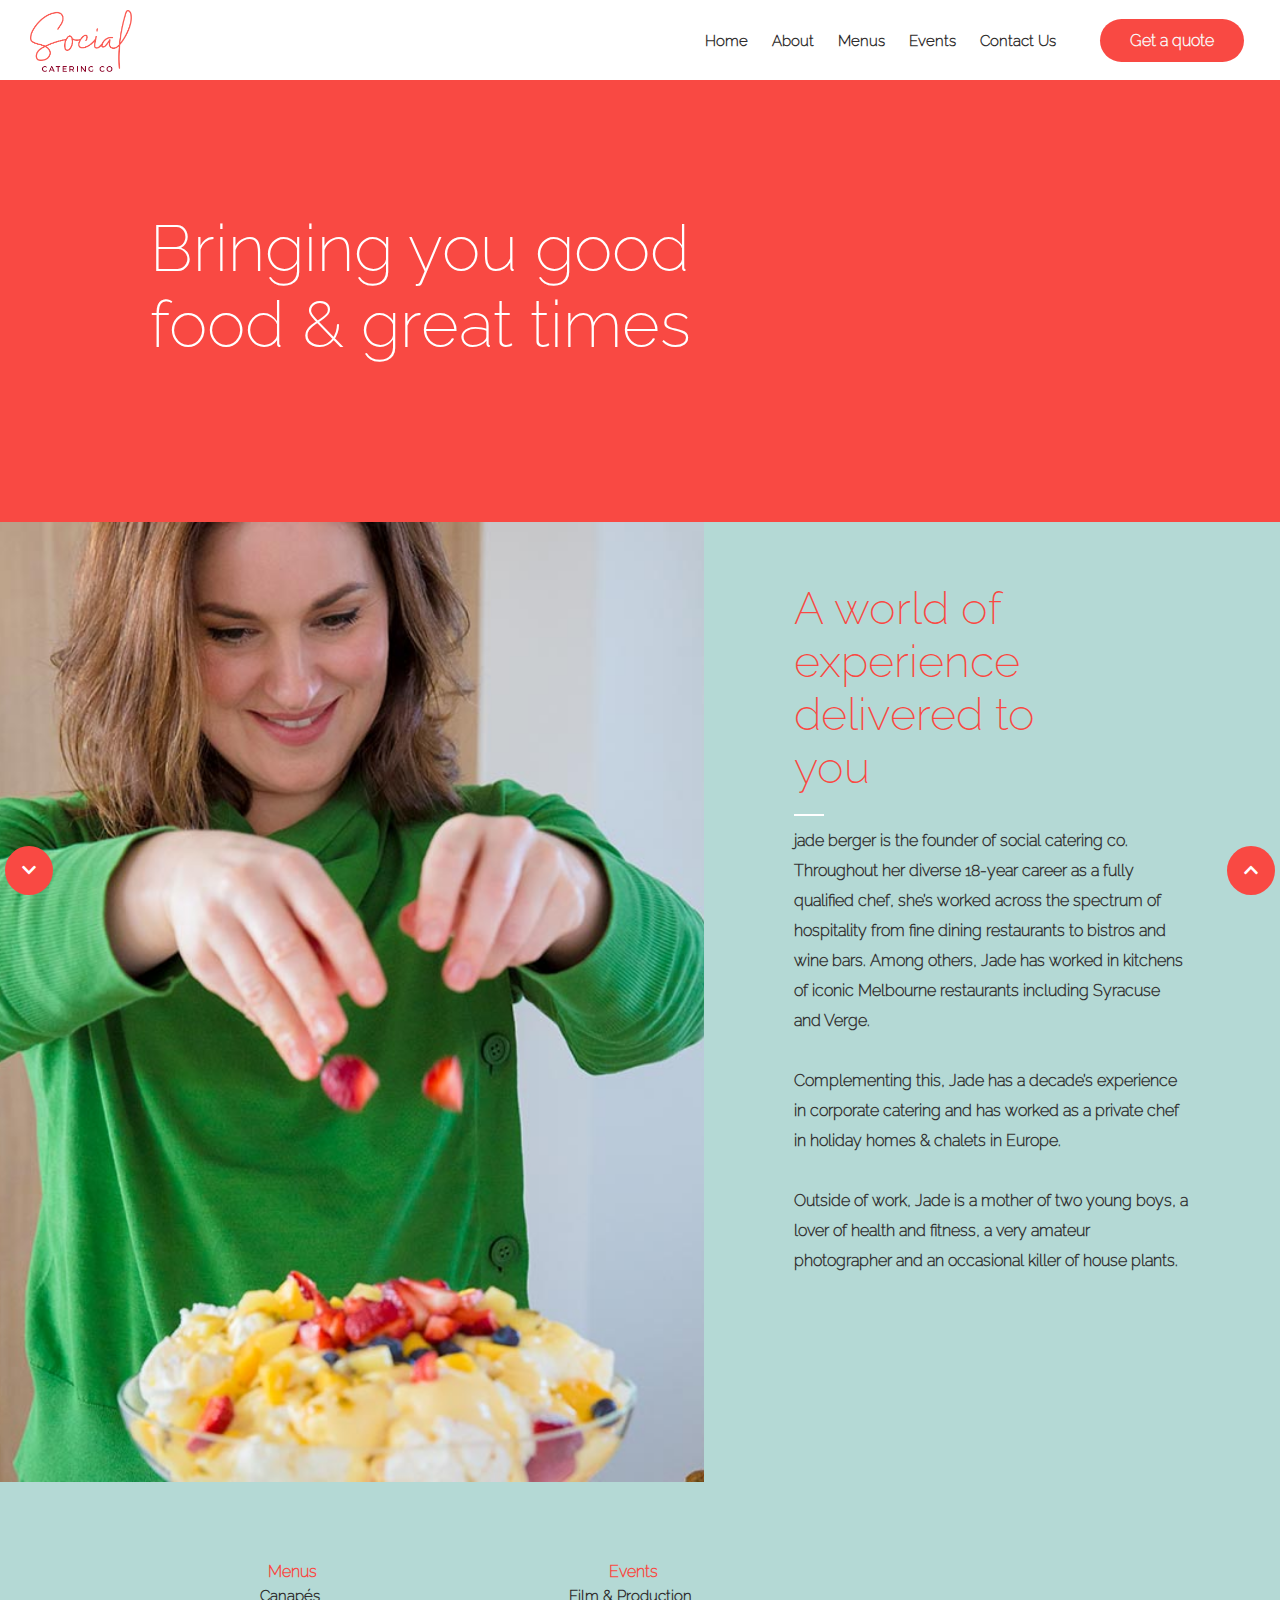
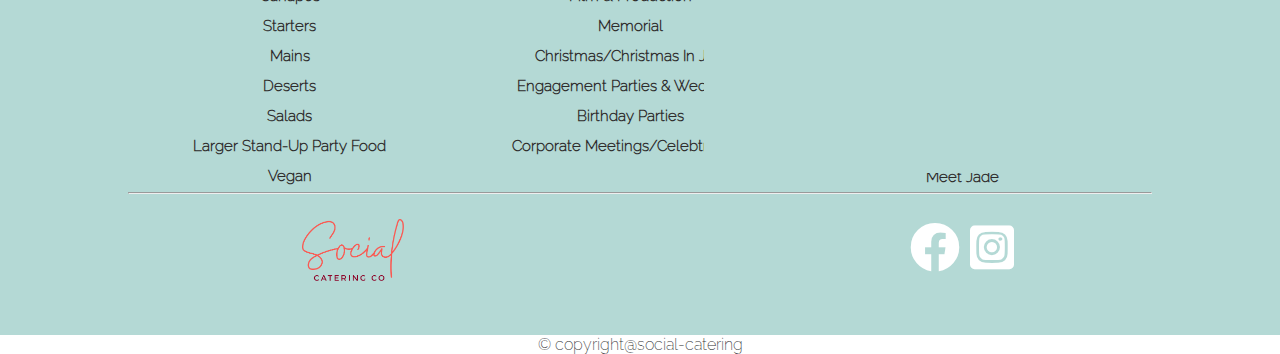
==== about.html @ 8fc6dffb "first-commit" ====
<!DOCTYPE html>
<html lang="en">
    <head>
        <meta charset="UTF-8">
        <title>About Chef</title>
        <script src='https://www.google.com/recaptcha/api.js'></script>
        <link rel="stylesheet" href="assets/css/all.min.css">
        <link rel="stylesheet" href="assets/css/about.min.css">
    </head>
    <body>
        <div class="home-header" id="home">
            <div class="navbar">
                <div class="container">
                <div class="logo">
                    <img class="logo-img" src="/assets/img/logo.png" alt="logo">
                </div>
                <div class="nav">
                    <ul class="list">
                        <li class="list-item"><a class="list-link" href="index.html" target="_blank">home</a></li>
                        <li class="list-item"><a class="list-link" href="about.html" target="_blank">about</a></li>
                        <li class="list-item"><a class="list-link" href="menus.html" target="_blank">menus</a></li>
                        <li class="list-item"><a class="list-link" href="event.html" target="_blank">events</a></li>
                        <li class="list-item"><a class="list-link" href="quate.html" target="_blank">contact us</a></li>
                        <li class="list-item"><a class="button-link" href="quate.html" target="_blank"><span class="capital">get</span> a quote</a></li>
                    </ul>               
                </div>   
            </div>
             <!-- <div class="head-button">
                <a class="button-link" href="#">get a quote</a>
            </div> -->
      
        </div>
        <div class="header">
            <h1 class="header-title"><span class="capital">bringing</span> you good food & great times</h1>
        </div>
        <div class="chef" id="about">
            <div class="chef-pic">
                <img class="chef-img" src="assets/img/jade-pavelova.jpg" alt="chef picture">
                <!--<div class="overlay">
                    <div class="overlay-content">
                    <h2 class="overlay-head">i'm jade</h2>
                </div>
            </div>-->
                
            </div>
            
            <div class="chef-info">
                <div class="container">
                <h2 class="title">
                   <span class="capital"> a </span>world of experience delivered to you
                </h2>
                <div class="line"></div>
                <p class="description">jade berger is the founder of social catering co. Throughout her diverse 18-year career as a fully qualified chef, she’s worked across the spectrum of hospitality from fine dining restaurants to bistros and wine bars. Among others, Jade has worked in kitchens of iconic Melbourne restaurants including Syracuse and Verge. <br><br>

                    Complementing this, Jade has a decade’s experience in corporate catering and has worked as a private chef in holiday homes & chalets in Europe. <br><br>
                    
                    Outside of work, Jade is a mother of two young boys, a lover of health and fitness, a very amateur photographer and an occasional killer of house plants. <br></p>
            
                </div>
            </div>
        </div>
       
        <div class="creator-info">
            <div class="container">
            <div class="creator-info-item">
                <h4 class="title">menus</h4>
                <ul class="list">
                    <li class="list-item"><a href="#" class="list-link">canapés</a></li>
                    <li class="list-item"><a href="#" class="list-link">starters</a></li>
                    <li class="list-item"><a href="#" class="list-link">mains</a></li>
                    <li class="list-item"><a href="#" class="list-link">deserts</a></li>
                    <li class="list-item"><a href="#" class="list-link">salads</a></li>
                    <li class="list-item"><a href="#" class="list-link">larger stand-up party food</a></li>
                    <li class="list-item"><a href="#" class="list-link">vegan</a></li>
                </ul>
            </div>
            <div class="creator-info-item">
                <h4 class="title">events</h4>
                <ul class="list">
                    <li class="list-item"><a href="#" class="list-link">Film & Production</a></li>
                    <li class="list-item"><a href="#" class="list-link">Memorial</a></li>
                    <li class="list-item"><a href="#" class="list-link">Christmas/Christmas in July</a></li>
                    <li class="list-item"><a href="#" class="list-link">Engagement Parties & Weddings</a></li>
                    <li class="list-item"><a href="#" class="list-link">Birthday parties</a></li>
                    <li class="list-item"><a href="#" class="list-link">Corporate Meetings/Celebtrations</a></li>
                </ul>
                
            </div>
            <div class="creator-info-item">
                <h4 class="title">jade berger</h4>
                <div class="jade-info">
                    <img class="jade-photo" src="assets/img/4.png" alt="jade">
                    <a href="#" class="link">“My passion is bringing people together, and with my food, helping them create beautiful memories along the way.”
                        </a>
                    <a href="#" class="list-link">Meet Jade</a>
                </div>
                
            </div>
        </div>
            <hr class="line">
            <div class="footer" id="footer">
                <div class="logo">
                    <img class="logo-img" src="/assets/img/logo.png" alt="logo">
                </div>
                <div class="socail">
                   <a class="icon" href="https://www.facebook.com/"> <i class="fab fa-facebook"></i></a>
                   <a class="icon" href="https://www.instagram.com/"> <i class="fab fa-instagram-square"></i></a>
                </div>
            </div>
        </div>
        <div class="End">
        <div class="arrow">
            <a href="#footer" class="down-link"><i class="fas fa-chevron-down"></i></a>
            <a href="#home" class="up-link"><i class="fas fa-chevron-up"></i></a>
        </div>
            <div class="copyright">&#169; copyright@social-catering</div>
        
    </div>
    </body>
    </html>
---- assets/css/about.min.css ----
*{margin:0;padding:0;box-sizing:border-box}html{--mainColor:#f94943;--mainColorOp:#f9494356;--secColor:rgb(46, 44, 44);--mainColorOp2:#f9494383;--backColor:rgb(180, 217, 213)}@font-face{src:url(../Raleway-ExtraLight.ttf);font-family:Raleway}body{font-family:Raleway,Sans-serif;text-shadow:#f94943;color:#333}.navbar{width:100%;margin:auto;overflow:hidden;height:80px;background-color:#fff;position:absolute}.navbar .container{margin:10px}@media (max-width:576px){.navbar{height:90px;padding:0}.navbar .container{margin:10px 0;padding:0}}.logo{float:left;width:52%;margin-left:20px}@media (max-width:576px){.logo{width:20%;margin-left:10px}}@media (min-width:576px) and (max-width:767.98px){.logo{width:30%}}.logo-img{width:101.63px}@media (max-width:576px){.logo-img{width:96px}}.nav{overflow:hidden;margin:0;padding-top:9px;height:100%}@media (max-width:576px){.nav{width:73%;margin-right:0;padding-top:20px}}.list{list-style:none}.list-item{display:inline-block;margin-left:20px}.list-link{text-decoration:none;color:var(--secColor);text-transform:capitalize;font-size:15px;font-weight:600}.list-link:hover{padding:8px 5px;transition:.75s;background-color:var(--mainColorOp);text-shadow:5px 2px 5px var(--mainColor);font-weight:bolder}@media (max-width:576px){.list{margin-left:6px}.list-item{margin-left:7px}.nav .button-link{width:120px;font-size:10px}.nav .list-link{font-size:12px}}@media (min-width:576px) and (max-width:767.98px){.list{margin-left:0}.list-item{margin-left:4px}.list-item{margin-top:0}.nav .button-link{width:120px;font-size:10px}.nav .list-link{font-size:12px}}.button-link{display:block;color:#f9f9f9;background-color:var(--mainColor);text-decoration:none;border-radius:50px;font-weight:600}.list .button-link{margin-left:20px;padding:12px 30px}@media (max-width:576px){.list-item .button-link{width:70px;margin-left:0;padding:8px}}.header{padding:210px 150px 160px;background-color:var(--mainColor)}.header-title{width:60%;font-size:65px;color:#fff;font-weight:400}.capital{text-transform:capitalize}.chef{overflow:hidden}.chef-pic{width:75%;float:left;margin-left:-143px}.chef-img{width:100%;display:block}@media (max-width:576px){.chef-img{float:none;width:100%;margin-left:0}}.chef-info{width:45%;background-color:var(--backColor);text-align:left;float:left;height:139vh;padding:60px 90px 0;position:absolute;right:0}@media (max-width:576px){.chef-info,.chef-pic{float:none;width:100%;margin-top:0;padding-top:0}.chef-info{margin-top:-5px;margin-bottom:60px}}@media (min-width:576px) and (max-width:767.98px){.chef-info,.chef-pic{float:none;width:100%;margin-top:0;padding-top:0}.chef-img{width:100%;margin-left:0}.chef-info{margin-top:-5px;margin-bottom:60px}}.chef-info .title{font-size:45px;width:80%;margin-bottom:20px;color:var(--mainColor);font-weight:lighter}.chef-info .description{font-size:16px;color:#333;font-weight:600;line-height:30px}.line{background-color:#fff;height:2px;width:30px;margin-top:10px;margin-bottom:10px}.creator-info{background-color:var(--backColor);text-align:center;overflow:hidden}.creator-info .container{padding:80px 0;text-align:center;width:80%;margin:0 109px}.creator-info .list-item{display:block}.creator-info .list-link{line-height:30px}.creator-info .title{color:var(--mainColor);text-transform:capitalize;margin-left:26px}.creator-info-item{width:33.33%;float:left}.creator-info .line{width:80%;height:1px;color:#fff;margin:auto}.footer{margin-top:25px}.footer .logo{float:left;margin-bottom:10px}.footer .logo-img{margin-bottom:40px}.socail{width:100%}.icon{color:#fff;font-size:50px;margin-left:-18px;margin-right:24px;margin-top:20px}.icon :hover{color:var(--mainColor)}.fa-instagram-square{border-radius:50%}.jade-info .link{display:inline-block;text-decoration:none;color:#2e2c2c;font-weight:700;text-align:center;margin-top:10px;margin-left:20px;margin-bottom:10px}.jade-photo{display:inline-block}@media (max-width:576px){.creator-info .container{padding:60px 0;text-align:center;width:100%;margin:0}.creator-info .title{font-size:25px;font-weight:700}.creator-info-item{width:100%;float:none;margin-bottom:15px}.footer{margin-left:80px}}@media (min-width:576px) and (max-width:767.98px){.creator-info .container{padding:70px 0;text-align:center;width:90%;margin:0}.creator-info .title{font-size:29px;font-weight:700}.creator-info-item{width:100%;float:none;margin-bottom:20px}.footer{margin-left:80px}}@media (max-width:991.98px){.creator-info .container{padding:70px 0;text-align:center;width:90%;margin:0}.creator-info .title{font-size:29px;font-weight:700}.creator-info-item{width:100%;float:none;margin-bottom:20px}.footer{margin-left:80px}}.down-link,.up-link{display:inline-block;background-color:var(--mainColor);position:fixed;padding:15px 17px;color:#fff;border-radius:50%;margin:5px;transition:.23s}.up-link{right:0;bottom:0}.down-link{bottom:0;left:0}.End{text-align:center}.copyright{display:inline-block}
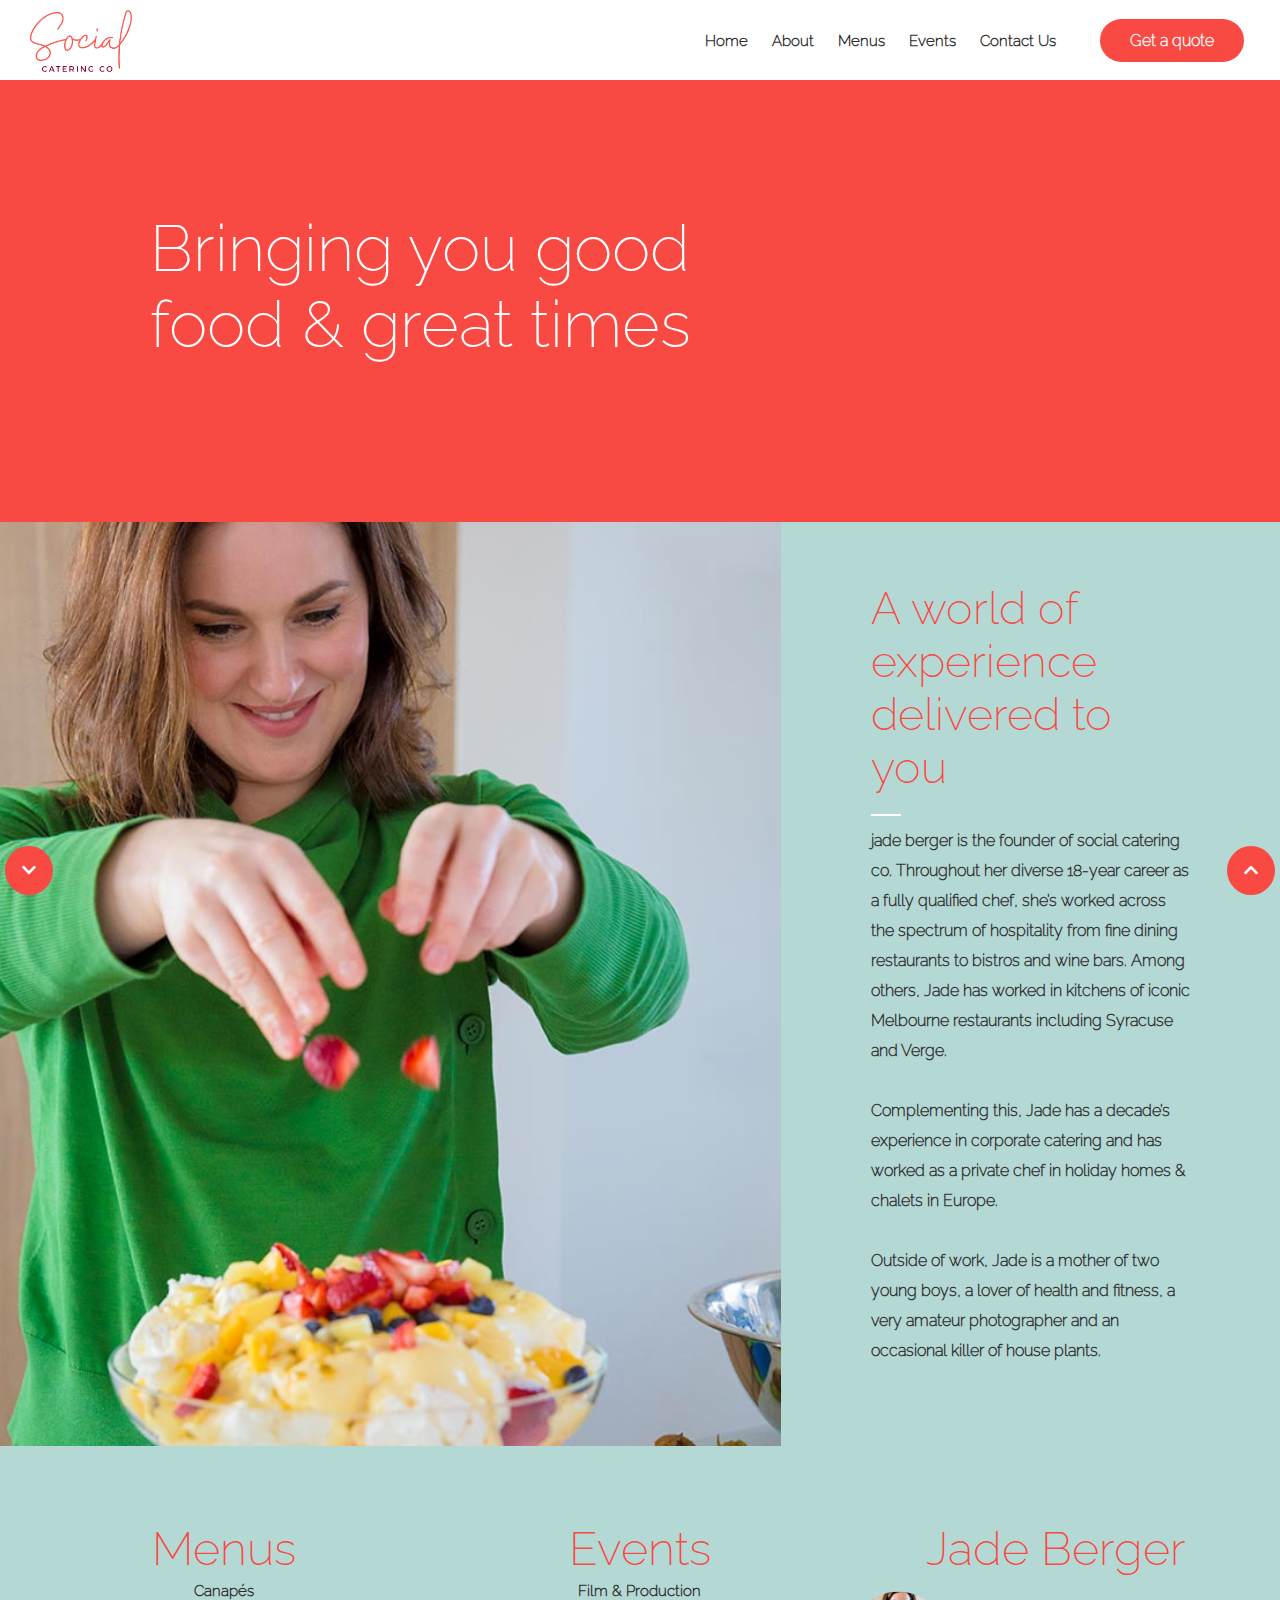
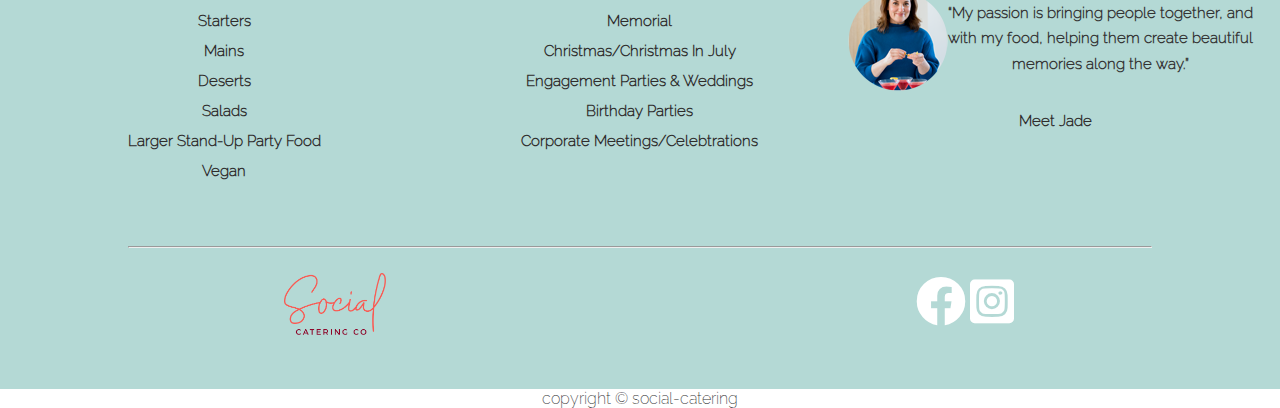
==== commit 434c12b3: "using flexbox" ====
--- a/about.html
+++ b/about.html
@@ -2,17 +2,18 @@
 <html lang="en">
     <head>
         <meta charset="UTF-8">
+        <meta name="viewport" content="width=device-width, initial-scale=1, shrink-to-fit=no">
         <title>About Chef</title>
         <script src='https://www.google.com/recaptcha/api.js'></script>
         <link rel="stylesheet" href="assets/css/all.min.css">
         <link rel="stylesheet" href="assets/css/about.min.css">
     </head>
     <body>
-        <div class="home-header" id="home">
+        <nav class="home-header" id="home">
             <div class="navbar">
                 <div class="container">
                 <div class="logo">
-                    <img class="logo-img" src="/assets/img/logo.png" alt="logo">
+                    <img class="logo-img" src="assets/img/logo.png" alt="Social Catering">
                 </div>
                 <div class="nav">
                     <ul class="list">
@@ -30,10 +31,13 @@
             </div> -->
       
         </div>
-        <div class="header">
+        <section class="header">
             <h1 class="header-title"><span class="capital">bringing</span> you good food & great times</h1>
-        </div>
-        <div class="chef" id="about">
+        </section>
+
+
+
+        <section class="chef" id="about">
             <div class="chef-pic">
                 <img class="chef-img" src="assets/img/jade-pavelova.jpg" alt="chef picture">
                 <!--<div class="overlay">
@@ -58,12 +62,14 @@
             
                 </div>
             </div>
-        </div>
-       
-        <div class="creator-info">
+        </section>
+
+
+ 
+        <section class="creator-info">
             <div class="container">
             <div class="creator-info-item">
-                <h4 class="title">menus</h4>
+                <h2 class="title">menus</h2>
                 <ul class="list">
                     <li class="list-item"><a href="#" class="list-link">canapés</a></li>
                     <li class="list-item"><a href="#" class="list-link">starters</a></li>
@@ -75,7 +81,7 @@
                 </ul>
             </div>
             <div class="creator-info-item">
-                <h4 class="title">events</h4>
+                <h2 class="title">events</h2>
                 <ul class="list">
                     <li class="list-item"><a href="#" class="list-link">Film & Production</a></li>
                     <li class="list-item"><a href="#" class="list-link">Memorial</a></li>
@@ -87,34 +93,34 @@
                 
             </div>
             <div class="creator-info-item">
-                <h4 class="title">jade berger</h4>
+                <h2 class="title">jade berger</h2>
                 <div class="jade-info">
                     <img class="jade-photo" src="assets/img/4.png" alt="jade">
-                    <a href="#" class="link">“My passion is bringing people together, and with my food, helping them create beautiful memories along the way.”
-                        </a>
-                    <a href="#" class="list-link">Meet Jade</a>
+                    <p class="description">“My passion is bringing people together, and with my food, helping them create beautiful memories along the way.”
+                        </p>
+                    
                 </div>
-                
+                <a href="#" class="list-link">Meet Jade</a>
             </div>
         </div>
             <hr class="line">
             <div class="footer" id="footer">
                 <div class="logo">
-                    <img class="logo-img" src="/assets/img/logo.png" alt="logo">
+                    <img class="logo-img" src="assets/img/logo.png" alt="Social Catering">
                 </div>
                 <div class="socail">
                    <a class="icon" href="https://www.facebook.com/"> <i class="fab fa-facebook"></i></a>
                    <a class="icon" href="https://www.instagram.com/"> <i class="fab fa-instagram-square"></i></a>
                 </div>
             </div>
-        </div>
-        <div class="End">
+        </section>
+        <footer class="End">
         <div class="arrow">
             <a href="#footer" class="down-link"><i class="fas fa-chevron-down"></i></a>
             <a href="#home" class="up-link"><i class="fas fa-chevron-up"></i></a>
         </div>
-            <div class="copyright">&#169; copyright@social-catering</div>
+            <div class="copyright">copyright &#169; social-catering</div>
         
-    </div>
+    </footer>
     </body>
     </html>--- a/assets/css/about.min.css
+++ b/assets/css/about.min.css
@@ -1 +1 @@
-*{margin:0;padding:0;box-sizing:border-box}html{--mainColor:#f94943;--mainColorOp:#f9494356;--secColor:rgb(46, 44, 44);--mainColorOp2:#f9494383;--backColor:rgb(180, 217, 213)}@font-face{src:url(../Raleway-ExtraLight.ttf);font-family:Raleway}body{font-family:Raleway,Sans-serif;text-shadow:#f94943;color:#333}.navbar{width:100%;margin:auto;overflow:hidden;height:80px;background-color:#fff;position:absolute}.navbar .container{margin:10px}@media (max-width:576px){.navbar{height:90px;padding:0}.navbar .container{margin:10px 0;padding:0}}.logo{float:left;width:52%;margin-left:20px}@media (max-width:576px){.logo{width:20%;margin-left:10px}}@media (min-width:576px) and (max-width:767.98px){.logo{width:30%}}.logo-img{width:101.63px}@media (max-width:576px){.logo-img{width:96px}}.nav{overflow:hidden;margin:0;padding-top:9px;height:100%}@media (max-width:576px){.nav{width:73%;margin-right:0;padding-top:20px}}.list{list-style:none}.list-item{display:inline-block;margin-left:20px}.list-link{text-decoration:none;color:var(--secColor);text-transform:capitalize;font-size:15px;font-weight:600}.list-link:hover{padding:8px 5px;transition:.75s;background-color:var(--mainColorOp);text-shadow:5px 2px 5px var(--mainColor);font-weight:bolder}@media (max-width:576px){.list{margin-left:6px}.list-item{margin-left:7px}.nav .button-link{width:120px;font-size:10px}.nav .list-link{font-size:12px}}@media (min-width:576px) and (max-width:767.98px){.list{margin-left:0}.list-item{margin-left:4px}.list-item{margin-top:0}.nav .button-link{width:120px;font-size:10px}.nav .list-link{font-size:12px}}.button-link{display:block;color:#f9f9f9;background-color:var(--mainColor);text-decoration:none;border-radius:50px;font-weight:600}.list .button-link{margin-left:20px;padding:12px 30px}@media (max-width:576px){.list-item .button-link{width:70px;margin-left:0;padding:8px}}.header{padding:210px 150px 160px;background-color:var(--mainColor)}.header-title{width:60%;font-size:65px;color:#fff;font-weight:400}.capital{text-transform:capitalize}.chef{overflow:hidden}.chef-pic{width:75%;float:left;margin-left:-143px}.chef-img{width:100%;display:block}@media (max-width:576px){.chef-img{float:none;width:100%;margin-left:0}}.chef-info{width:45%;background-color:var(--backColor);text-align:left;float:left;height:139vh;padding:60px 90px 0;position:absolute;right:0}@media (max-width:576px){.chef-info,.chef-pic{float:none;width:100%;margin-top:0;padding-top:0}.chef-info{margin-top:-5px;margin-bottom:60px}}@media (min-width:576px) and (max-width:767.98px){.chef-info,.chef-pic{float:none;width:100%;margin-top:0;padding-top:0}.chef-img{width:100%;margin-left:0}.chef-info{margin-top:-5px;margin-bottom:60px}}.chef-info .title{font-size:45px;width:80%;margin-bottom:20px;color:var(--mainColor);font-weight:lighter}.chef-info .description{font-size:16px;color:#333;font-weight:600;line-height:30px}.line{background-color:#fff;height:2px;width:30px;margin-top:10px;margin-bottom:10px}.creator-info{background-color:var(--backColor);text-align:center;overflow:hidden}.creator-info .container{padding:80px 0;text-align:center;width:80%;margin:0 109px}.creator-info .list-item{display:block}.creator-info .list-link{line-height:30px}.creator-info .title{color:var(--mainColor);text-transform:capitalize;margin-left:26px}.creator-info-item{width:33.33%;float:left}.creator-info .line{width:80%;height:1px;color:#fff;margin:auto}.footer{margin-top:25px}.footer .logo{float:left;margin-bottom:10px}.footer .logo-img{margin-bottom:40px}.socail{width:100%}.icon{color:#fff;font-size:50px;margin-left:-18px;margin-right:24px;margin-top:20px}.icon :hover{color:var(--mainColor)}.fa-instagram-square{border-radius:50%}.jade-info .link{display:inline-block;text-decoration:none;color:#2e2c2c;font-weight:700;text-align:center;margin-top:10px;margin-left:20px;margin-bottom:10px}.jade-photo{display:inline-block}@media (max-width:576px){.creator-info .container{padding:60px 0;text-align:center;width:100%;margin:0}.creator-info .title{font-size:25px;font-weight:700}.creator-info-item{width:100%;float:none;margin-bottom:15px}.footer{margin-left:80px}}@media (min-width:576px) and (max-width:767.98px){.creator-info .container{padding:70px 0;text-align:center;width:90%;margin:0}.creator-info .title{font-size:29px;font-weight:700}.creator-info-item{width:100%;float:none;margin-bottom:20px}.footer{margin-left:80px}}@media (max-width:991.98px){.creator-info .container{padding:70px 0;text-align:center;width:90%;margin:0}.creator-info .title{font-size:29px;font-weight:700}.creator-info-item{width:100%;float:none;margin-bottom:20px}.footer{margin-left:80px}}.down-link,.up-link{display:inline-block;background-color:var(--mainColor);position:fixed;padding:15px 17px;color:#fff;border-radius:50%;margin:5px;transition:.23s}.up-link{right:0;bottom:0}.down-link{bottom:0;left:0}.End{text-align:center}.copyright{display:inline-block}+*{margin:0;padding:0;box-sizing:border-box}html{--mainColor:#f94943;--mainColorOp:#f9494356;--secColor:rgb(46, 44, 44);--mainColorOp2:#f9494383;--backColor:rgb(180, 217, 213)}@font-face{src:url(../Raleway-ExtraLight.ttf);font-family:Raleway}body{font-family:Raleway,Sans-serif;text-shadow:#f94943;color:#333}.navbar{width:100%;margin:auto;overflow:hidden;height:80px;background-color:#fff;position:fixed}.navbar .container{margin:10px;display:flex}@media (max-width:576px){.navbar{height:90px;padding:0}.navbar .container{margin:10px 0;padding:0}}.logo{width:52%;margin-left:20px}@media (max-width:576px){.logo{width:20%;margin-left:10px}}@media (min-width:576px) and (max-width:767.98px){.logo{width:30%}}.logo-img{width:101.63px}@media (max-width:576px){.logo-img{width:96px}}.nav{overflow:hidden;margin:0;padding-top:9px;height:100%}@media (max-width:576px){.nav{width:73%;margin-right:0;padding-top:20px}}.list{list-style:none}.list-item{display:inline-block;margin-left:20px}.list-link{text-decoration:none;color:var(--secColor);text-transform:capitalize;font-size:15px;font-weight:600}.list-link:hover{transition:.75s;text-shadow:3px 1px 3px var(--mainColor);font-weight:bolder}@media (max-width:576px){.list{margin-left:6px}.list-item{margin-left:7px}.nav .button-link{width:120px;font-size:10px}.nav .list-link{font-size:12px}}@media (min-width:576px) and (max-width:767.98px){.list{margin-left:0}.list-item{margin-left:4px}.list-item{margin-top:0}.nav .button-link{width:120px;font-size:10px}.nav .list-link{font-size:12px}}.button-link{display:block;color:#f9f9f9;background-color:var(--mainColor);text-decoration:none;border-radius:50px;font-weight:600}.list .button-link{margin-left:20px;padding:12px 30px}@media (max-width:576px){.list-item .button-link{width:70px;margin-left:0;padding:8px}}.header{padding:210px 150px 160px;background-color:var(--mainColor)}.header-title{width:60%;font-size:65px;color:#fff;font-weight:400}.capital{text-transform:capitalize}.chef{overflow:hidden;display:flex}.chef-pic{width:75%;margin-left:-143px}.chef-img{width:100%;display:block}@media (max-width:576px){.chef-pic{width:100%;margin-left:0}}.chef-info{width:40%;background-color:var(--backColor);text-align:left;padding:60px 90px 0;right:0}@media (max-width:576px){.chef{display:block}.chef-info,.chef-pic{width:100%;margin-top:0;padding-top:0}}.chef-info .title{font-size:45px;width:80%;margin-bottom:20px;color:var(--mainColor);font-weight:lighter}.chef-info .description{font-size:16px;color:#333;font-weight:600;line-height:30px}.line{background-color:#fff;height:2px;width:30px;margin-top:10px;margin-bottom:10px}.creator-info{background-color:var(--backColor);text-align:center;overflow:hidden}.creator-info .container{padding:60px 16px;display:flex;justify-content:space-evenly}@media (max-width:576px){.creator-info .container{display:block}}.creator-info .list-item{margin:0}.creator-info .list-item{display:block}.creator-info .list{text-align:center}.creator-info .list-link{line-height:30px;margin-top:20px}.creator-info .title{color:var(--mainColor);text-transform:capitalize;width:100%;font-size:47px;font-weight:lighter}.creator-info-item{width:33.33%;margin-top:15px}@media (max-width:576px){.creator-info-item{margin-top:20px}}.creator-info .line{width:80%;height:1px;color:#fff;margin:auto}.jade-info{display:flex;margin:15px 0}@media (max-width:576px){.jade-info{display:block}}.creator-info .description{font-size:15px;width:100%;line-height:1.7;font-weight:600;margin:10px 10px 0 0;width:100%}.creator-info .footer{margin-top:25px;display:flex}.footer .logo{width:100%;margin-bottom:10px}.footer .logo-img{margin-bottom:40px}.socail{width:100%}.icon{color:#fff;font-size:50px}.icon :hover{color:var(--mainColor)}.fa-instagram-square{border-radius:50%}.jade-info .link{display:inline-block;text-decoration:none;color:#2e2c2c;font-weight:700;text-align:center;margin-top:10px;margin-left:20px;margin-bottom:10px}.jade-photo{display:inline-block}@media (max-width:576px){.jade-info{display:block}.creator-info .title{font-size:25px;font-weight:700}.creator-info-item{width:100%}}.down-link,.up-link{display:inline-block;background-color:var(--mainColor);position:fixed;padding:15px 17px;color:#fff;border-radius:50%;margin:5px;transition:.13s}.up-link{right:0;bottom:0}.down-link{bottom:0;left:0}.End{text-align:center}.copyright{display:inline-block}